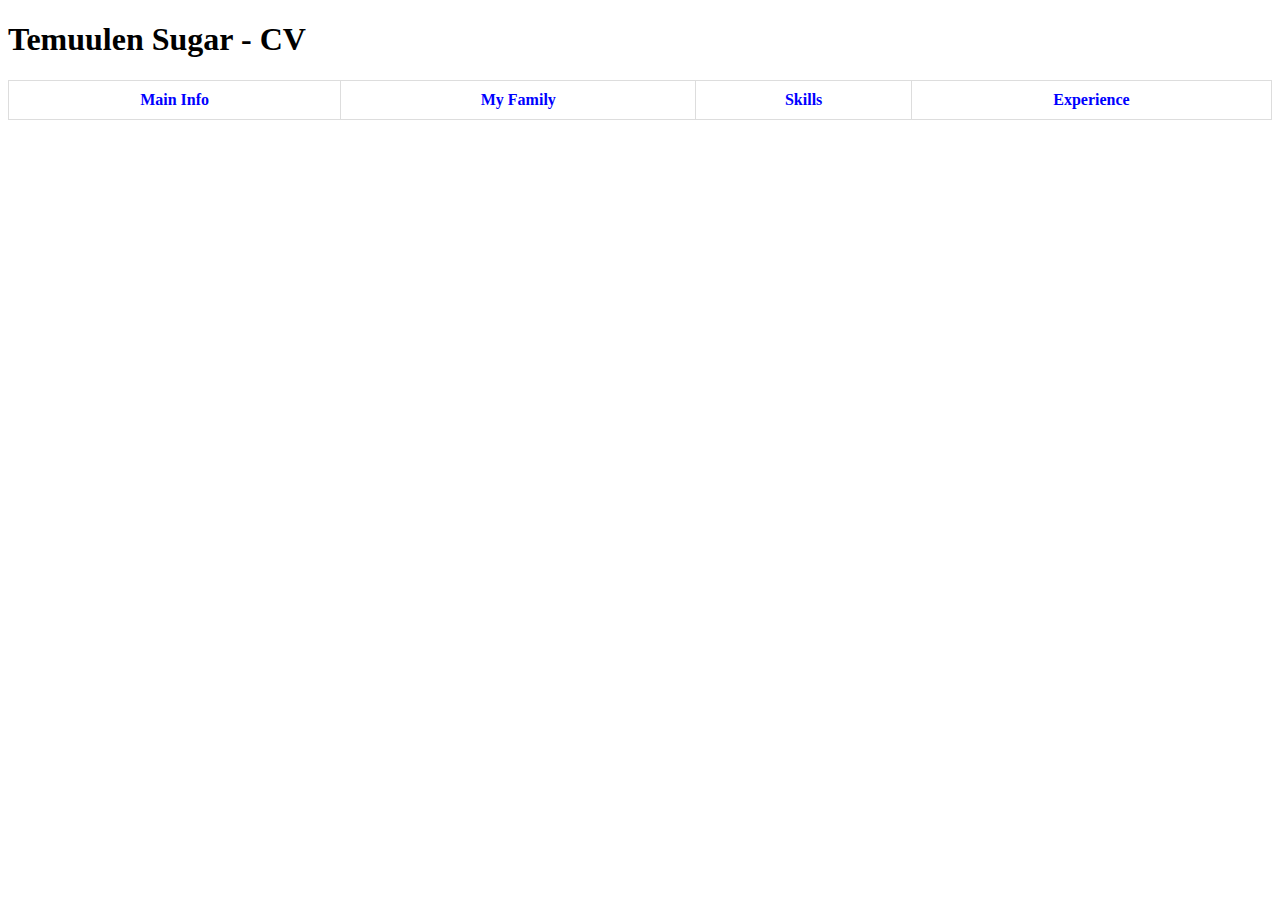
==== index.html @ c97900fe "index" ====
<!DOCTYPE html>
<html lang="en">
<head>
    <meta charset="UTF-8">
    <meta name="viewport" content="width=device-width, initial-scale=1.0">
    <title>Temuulen Sugar - CV</title>
    <style>
        table {
            border-collapse: collapse;
            width: 100%;
        }
        th, td {
            padding: 10px;
            border: 1px solid #ddd;
        }
        a {
            text-decoration: none;
            color: blue;
        }
    </style>
</head>
<body>
    <h1>Temuulen Sugar - CV</h1>
    <table>
        <tr>
            <th><a href="main_info.html">Main Info</a></th>
            <th><a href="family.html">My Family</a></th>
            <th><a href="skills.html">Skills</a></th>
            <th><a href="experience.html">Experience</a></th>
        </tr>
    </table>
</body>
</html>
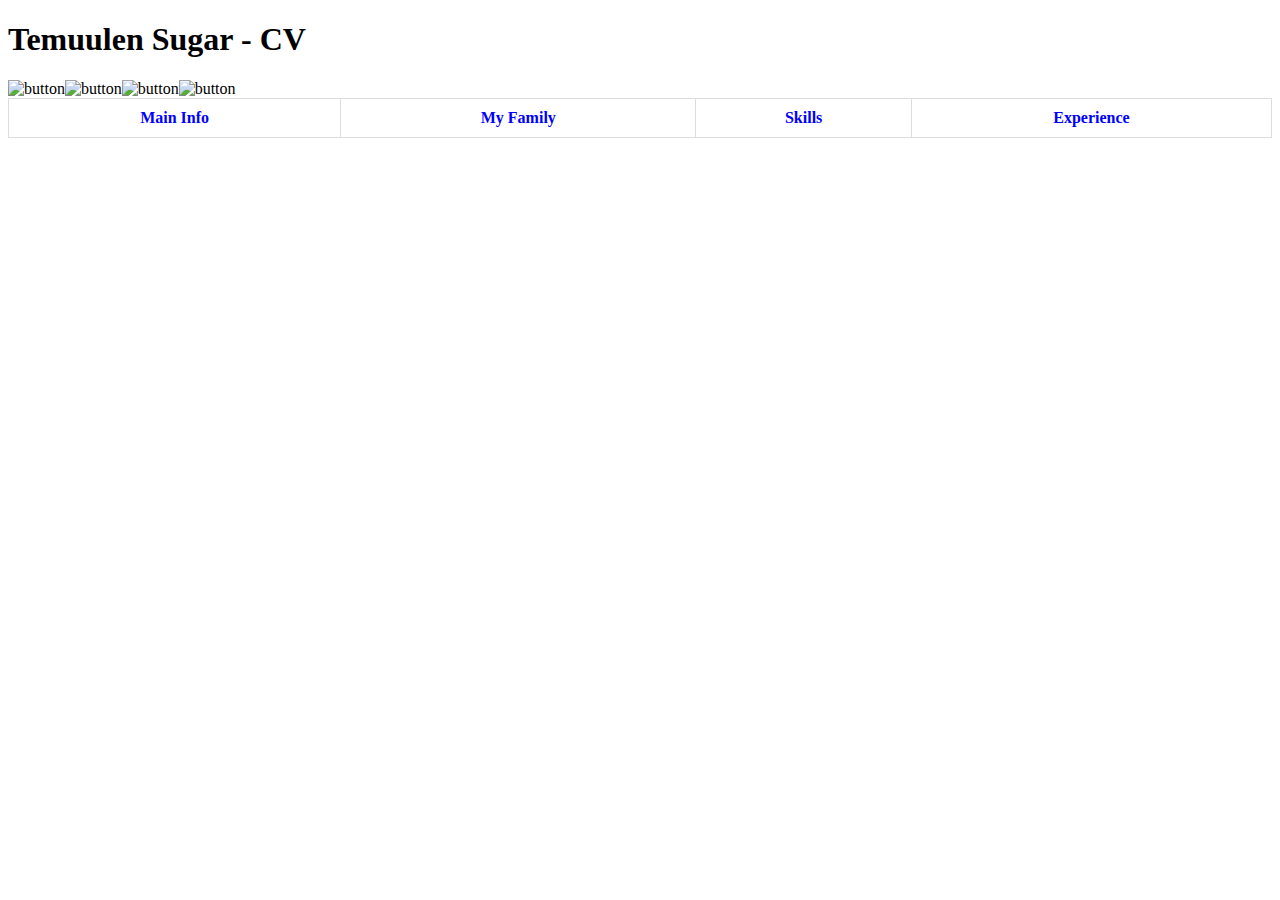
==== commit 74c331ae: "Update" ====
--- a/index.html
+++ b/index.html
@@ -24,9 +24,13 @@
     <table>
         <tr>
             <th><a href="main_info.html">Main Info</a></th>
+                <img src=""button/button.png" width="65" height="50" alt="button">
             <th><a href="family.html">My Family</a></th>
+                <img src=""button/button.png" width="65" height="50" alt="button">
             <th><a href="skills.html">Skills</a></th>
+                <img src=""button/button.png" width="65" height="50" alt="button">
             <th><a href="experience.html">Experience</a></th>
+                <img src=""button/button.png" width="65" height="50" alt="button">
         </tr>
     </table>
 </body>
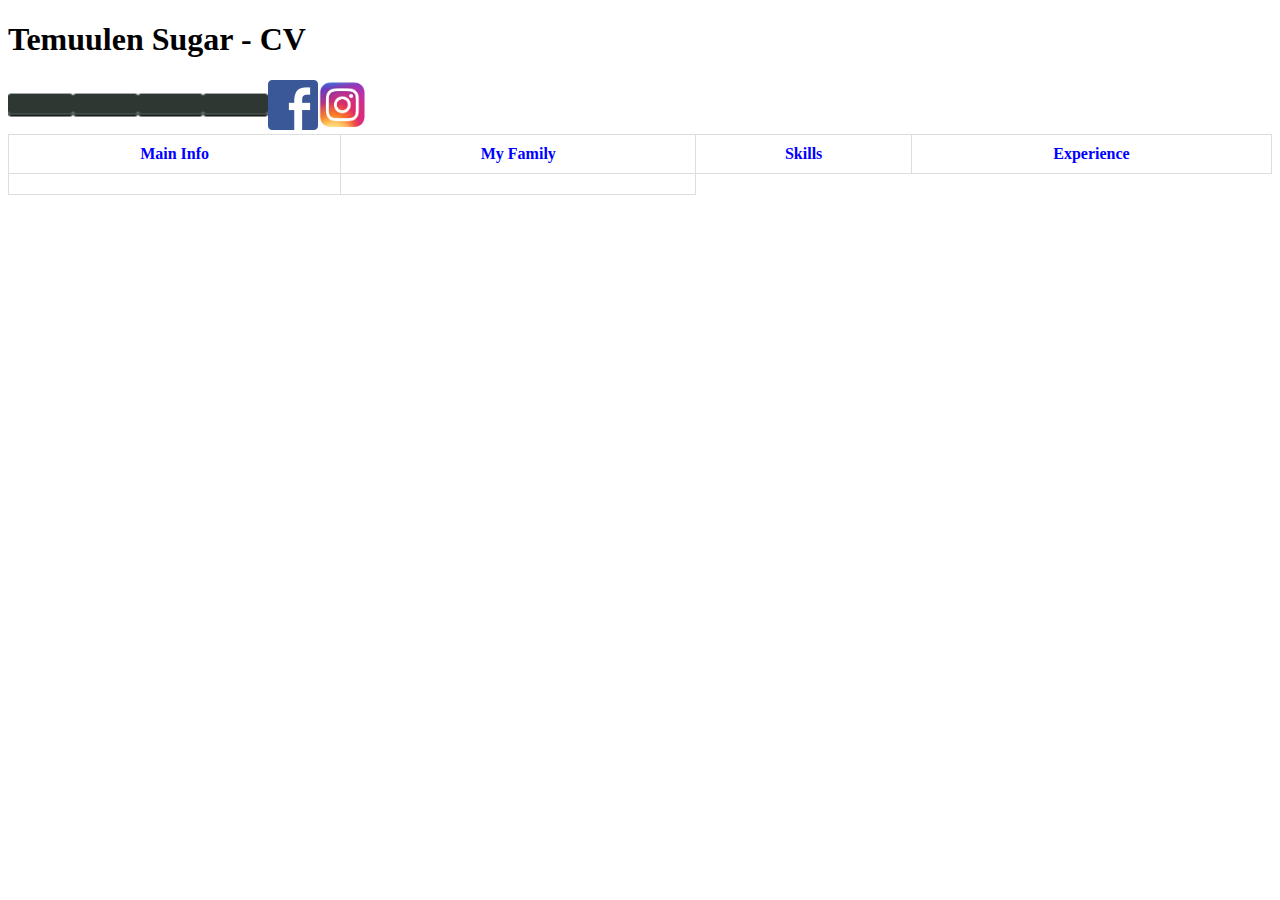
==== commit 07978d37: "add" ====
--- a/index.html
+++ b/index.html
@@ -24,14 +24,20 @@
     <table>
         <tr>
             <th><a href="main_info.html">Main Info</a></th>
-                <img src=""button/button.png" width="65" height="50" alt="button">
+                <img src="button.png" width="65" height="50" alt="button">
             <th><a href="family.html">My Family</a></th>
-                <img src=""button/button.png" width="65" height="50" alt="button">
+                <img src="button.png" width="65" height="50" alt="button">
             <th><a href="skills.html">Skills</a></th>
-                <img src=""button/button.png" width="65" height="50" alt="button">
+                <img src="button.png" width="65" height="50" alt="button">
             <th><a href="experience.html">Experience</a></th>
-                <img src=""button/button.png" width="65" height="50" alt="button">
+                <img src="button.png" width="65" height="50" alt="button">
         </tr>
+       <tr>
+            <th><a href="https://www.facebook.com/profile.php?id=100087910762087"></a></th>
+                <img src="fb.png" width="50" height="50" alt="Fb">
+            <th><a href="https://www.instagram.com/2w3ird4u/"></a></th>
+                <img src="ig.png" width="50" height="50" alt="Ig">
+       </tr> 
     </table>
 </body>
 </html>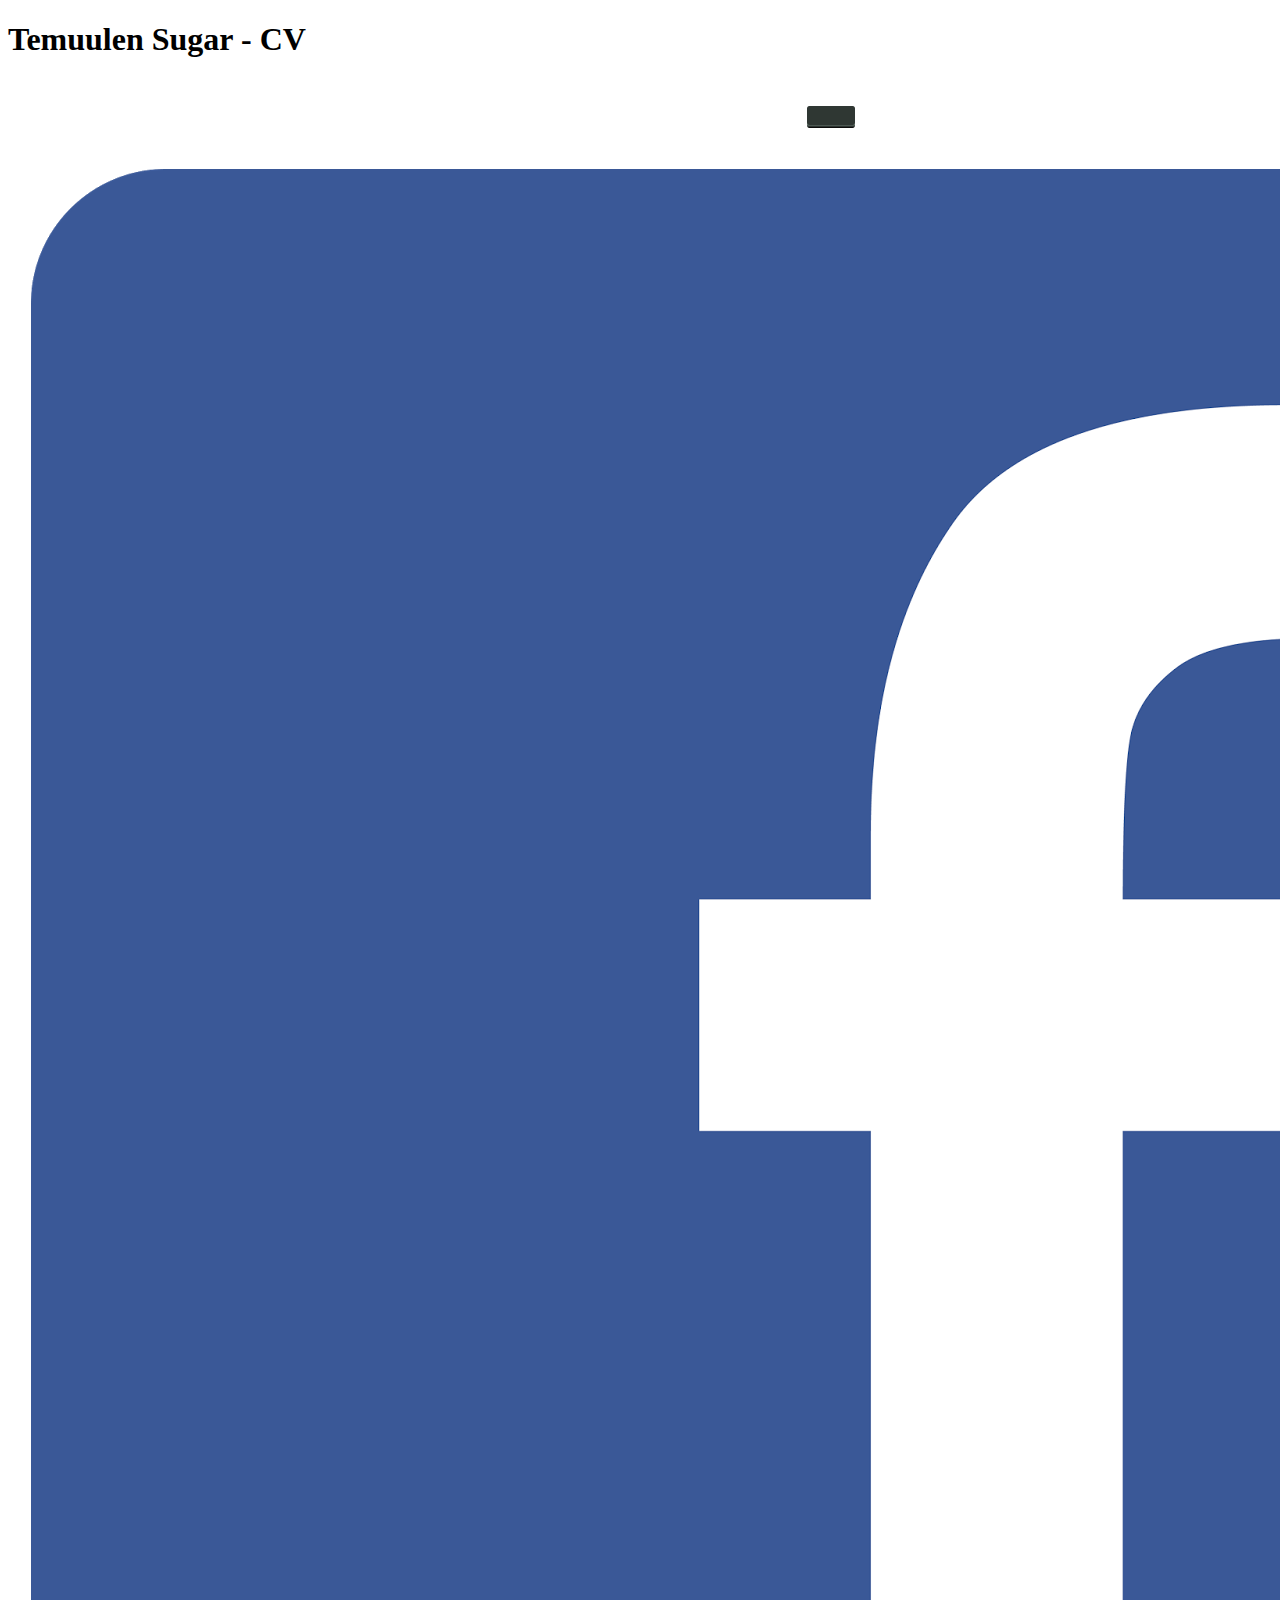
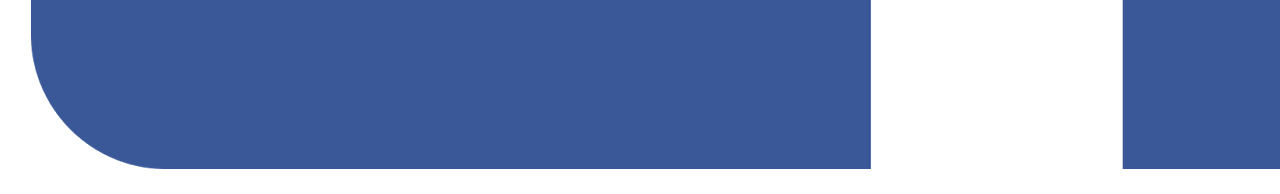
==== commit c7667d3b: "hmm" ====
--- a/index.html
+++ b/index.html
@@ -1,43 +1,23 @@
 <!DOCTYPE html>
 <html lang="en">
 <head>
-    <meta charset="UTF-8">
-    <meta name="viewport" content="width=device-width, initial-scale=1.0">
-    <title>Temuulen Sugar - CV</title>
-    <style>
-        table {
-            border-collapse: collapse;
-            width: 100%;
-        }
-        th, td {
-            padding: 10px;
-            border: 1px solid #ddd;
-        }
-        a {
-            text-decoration: none;
-            color: blue;
-        }
-    </style>
+  <meta charset="UTF-8">
+  <meta name="viewport" content="width=device-width, initial-scale=1.0">
+  <title>Temuulen Sugar - CV</title>
 </head>
 <body>
-    <h1>Temuulen Sugar - CV</h1>
-    <table>
-        <tr>
-            <th><a href="main_info.html">Main Info</a></th>
-                <img src="button.png" width="65" height="50" alt="button">
-            <th><a href="family.html">My Family</a></th>
-                <img src="button.png" width="65" height="50" alt="button">
-            <th><a href="skills.html">Skills</a></th>
-                <img src="button.png" width="65" height="50" alt="button">
-            <th><a href="experience.html">Experience</a></th>
-                <img src="button.png" width="65" height="50" alt="button">
-        </tr>
-       <tr>
-            <th><a href="https://www.facebook.com/profile.php?id=100087910762087"></a></th>
-                <img src="fb.png" width="50" height="50" alt="Fb">
-            <th><a href="https://www.instagram.com/2w3ird4u/"></a></th>
-                <img src="ig.png" width="50" height="50" alt="Ig">
-       </tr> 
-    </table>
+  <h1>Temuulen Sugar - CV</h1>
+  <table>
+    <tr>
+      <th><a href="main_info.html"><img src="button.png" alt="Main Info" style="border: none; padding: 10px 20px;"></a></th>
+      <th><a href="family.html"><img src="button.png" alt="My Family" style="border: none; padding: 10px 20px;"></a></th>
+      <th><a href="skills.html"><img src="button.png" alt="Skills" style="border: none; padding: 10px 20px;"></a></th>
+      <th><a href="experience.html"><img src="button.png" alt="Experience" style="border: none; padding: 10px 20px;"></a></th>
+    </tr>
+    <tr>
+      <th><a href="https://www.facebook.com/profile.php?id=100087910762087"><img src="fb.png" alt="Facebook" style="border: none; padding: 10px 20px;"></a></th>
+      <th><a href="https://www.instagram.com/2w3ird4u/"><img src="ig.png" alt="Instagram" style="border: none; padding: 10px 20px;"></a></th>
+    </tr>
+  </table>
 </body>
 </html>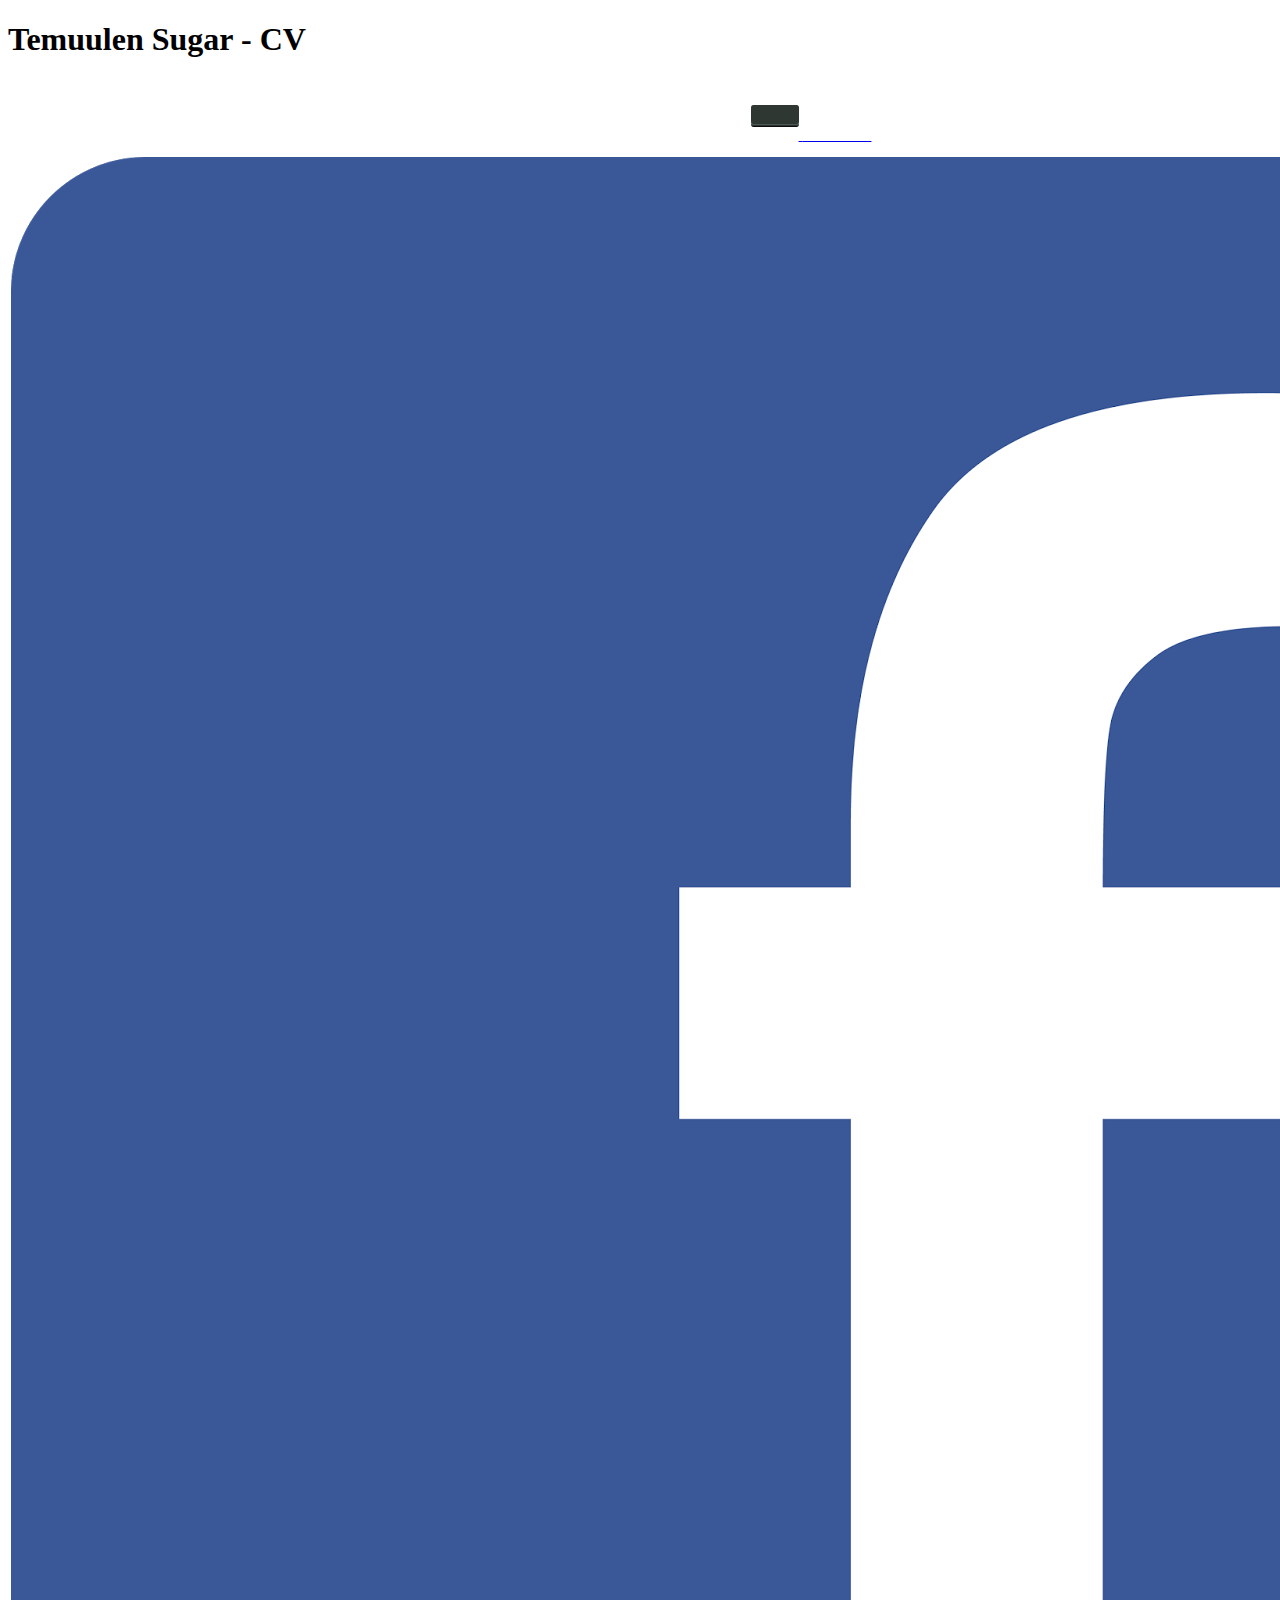
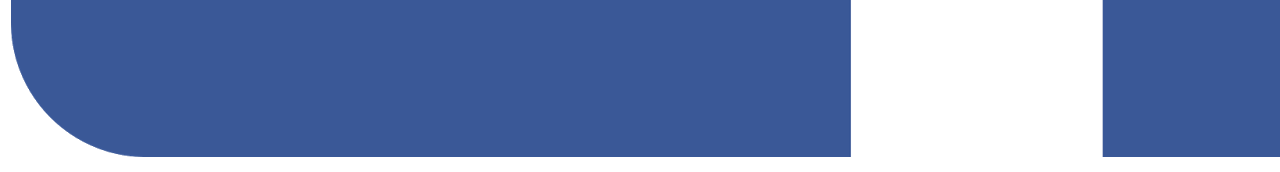
==== commit 9ba1ce85: "n" ====
--- a/index.html
+++ b/index.html
@@ -1,23 +1,23 @@
 <!DOCTYPE html>
 <html lang="en">
 <head>
-  <meta charset="UTF-8">
-  <meta name="viewport" content="width=device-width, initial-scale=1.0">
-  <title>Temuulen Sugar - CV</title>
+    <meta charset="UTF-8">
+    <meta name="viewport" content="width=device-width, initial-scale=1.0">
+    <title>Temuulen Sugar - CV</title>
 </head>
 <body>
-  <h1>Temuulen Sugar - CV</h1>
-  <table>
-    <tr>
-      <th><a href="main_info.html"><img src="button.png" alt="Main Info" style="border: none; padding: 10px 20px;"></a></th>
-      <th><a href="family.html"><img src="button.png" alt="My Family" style="border: none; padding: 10px 20px;"></a></th>
-      <th><a href="skills.html"><img src="button.png" alt="Skills" style="border: none; padding: 10px 20px;"></a></th>
-      <th><a href="experience.html"><img src="button.png" alt="Experience" style="border: none; padding: 10px 20px;"></a></th>
-    </tr>
-    <tr>
-      <th><a href="https://www.facebook.com/profile.php?id=100087910762087"><img src="fb.png" alt="Facebook" style="border: none; padding: 10px 20px;"></a></th>
-      <th><a href="https://www.instagram.com/2w3ird4u/"><img src="ig.png" alt="Instagram" style="border: none; padding: 10px 20px;"></a></th>
-    </tr>
-  </table>
+    <h1>Temuulen Sugar - CV</h1>
+    <table>
+        <tr>
+            <th><a href="main_info.html"><img src="button.png" alt="Main Info"> <span style="color: white;">Main Info</span></a></th>
+            <th><a href="family.html"><img src="button.png" alt="My Family"> <span style="color: white;">My Family</span></a></th>
+            <th><a href="skills.html"><img src="button.png" alt="Skills"> <span style="color: white;">Skills</span></a></th>
+            <th><a href="experience.html"><img src="button.png" alt="Experience"> <span style="color: white;">Experience</span></a></th>
+        </tr>
+        <tr>
+            <th><a href="https://www.facebook.com/profile.php?id=100087910762087"><img src="fb.png" alt="Facebook"></a></th>
+            <th><a href="https://www.instagram.com/2w3ird4u/"><img src="ig.png" alt="Instagram"></a></th>
+        </tr>
+    </table>
 </body>
 </html>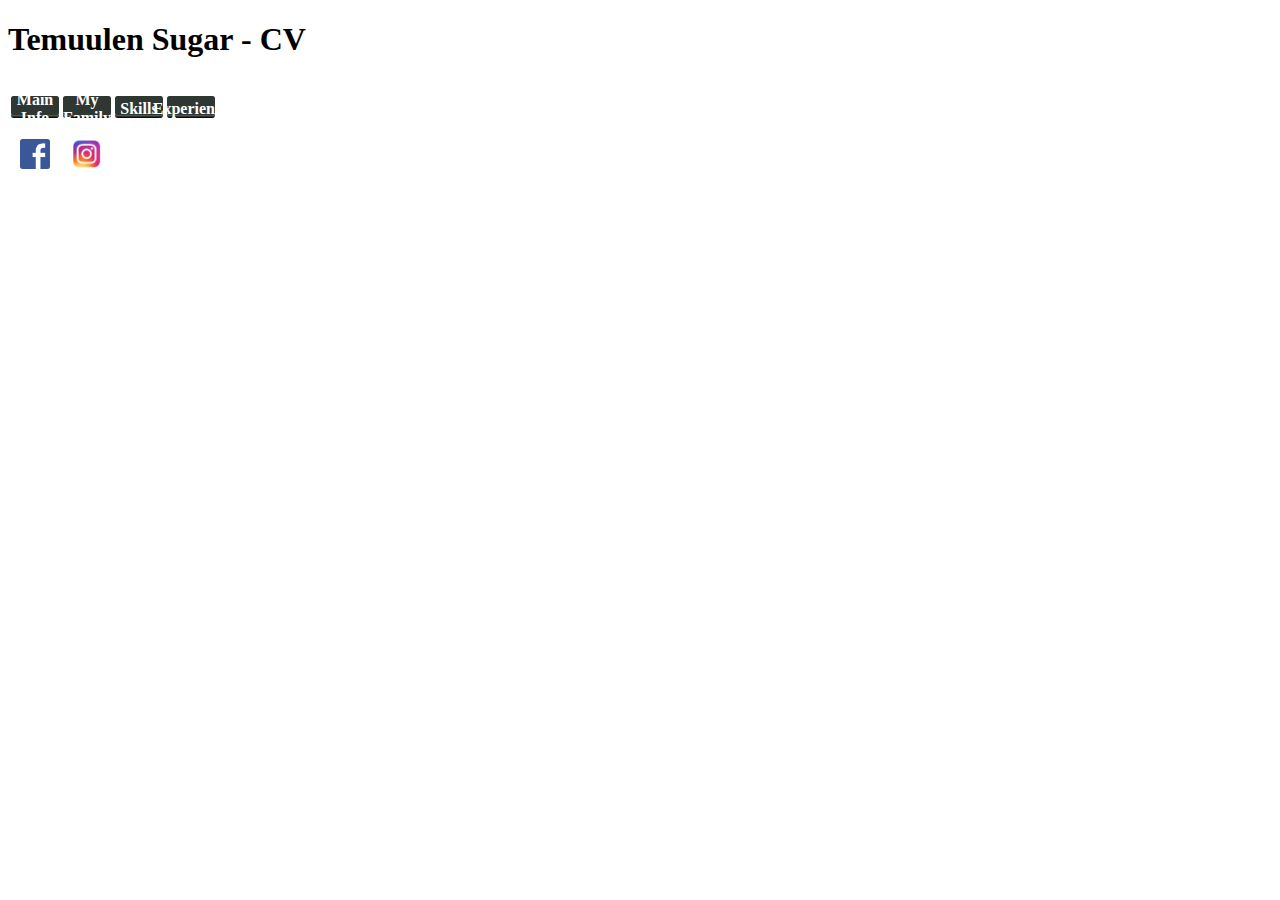
==== commit edf55dd7: "m" ====
--- a/index.html
+++ b/index.html
@@ -9,14 +9,22 @@
     <h1>Temuulen Sugar - CV</h1>
     <table>
         <tr>
-            <th><a href="main_info.html"><img src="button.png" alt="Main Info"> <span style="color: white;">Main Info</span></a></th>
-            <th><a href="family.html"><img src="button.png" alt="My Family"> <span style="color: white;">My Family</span></a></th>
-            <th><a href="skills.html"><img src="button.png" alt="Skills"> <span style="color: white;">Skills</span></a></th>
-            <th><a href="experience.html"><img src="button.png" alt="Experience"> <span style="color: white;">Experience</span></a></th>
+            <th style="position: relative;">
+                <a href="main_info.html"><img src="button.png" alt="Main Info"> <span style="position: absolute; top: 50%; left: 50%; transform: translate(-50%, -50%); color: white;">Main Info</span></a>
+            </th>
+            <th style="position: relative;">
+                <a href="family.html"><img src="button.png" alt="My Family"> <span style="position: absolute; top: 50%; left: 50%; transform: translate(-50%, -50%); color: white;">My Family</span></a>
+            </th>
+            <th style="position: relative;">
+                <a href="skills.html"><img src="button.png" alt="Skills"> <span style="position: absolute; top: 50%; left: 50%; transform: translate(-50%, -50%); color: white;">Skills</span></a>
+            </th>
+            <th style="position: relative;">
+                <a href="experience.html"><img src="button.png" alt="Experience"> <span style="position: absolute; top: 50%; left: 50%; transform: translate(-50%, -50%); color: white;">Experience</span></a>
+            </th>
         </tr>
         <tr>
-            <th><a href="https://www.facebook.com/profile.php?id=100087910762087"><img src="fb.png" alt="Facebook"></a></th>
-            <th><a href="https://www.instagram.com/2w3ird4u/"><img src="ig.png" alt="Instagram"></a></th>
+            <th><a href="https://www.facebook.com/profile.php?id=100087910762087"><img src="fb.png" alt="Facebook" width="30" height="30"></a></th>
+            <th><a href="https://www.instagram.com/2w3ird4u/"><img src="ig.png" alt="Instagram"width="30" height="30"></a></th>
         </tr>
     </table>
 </body>
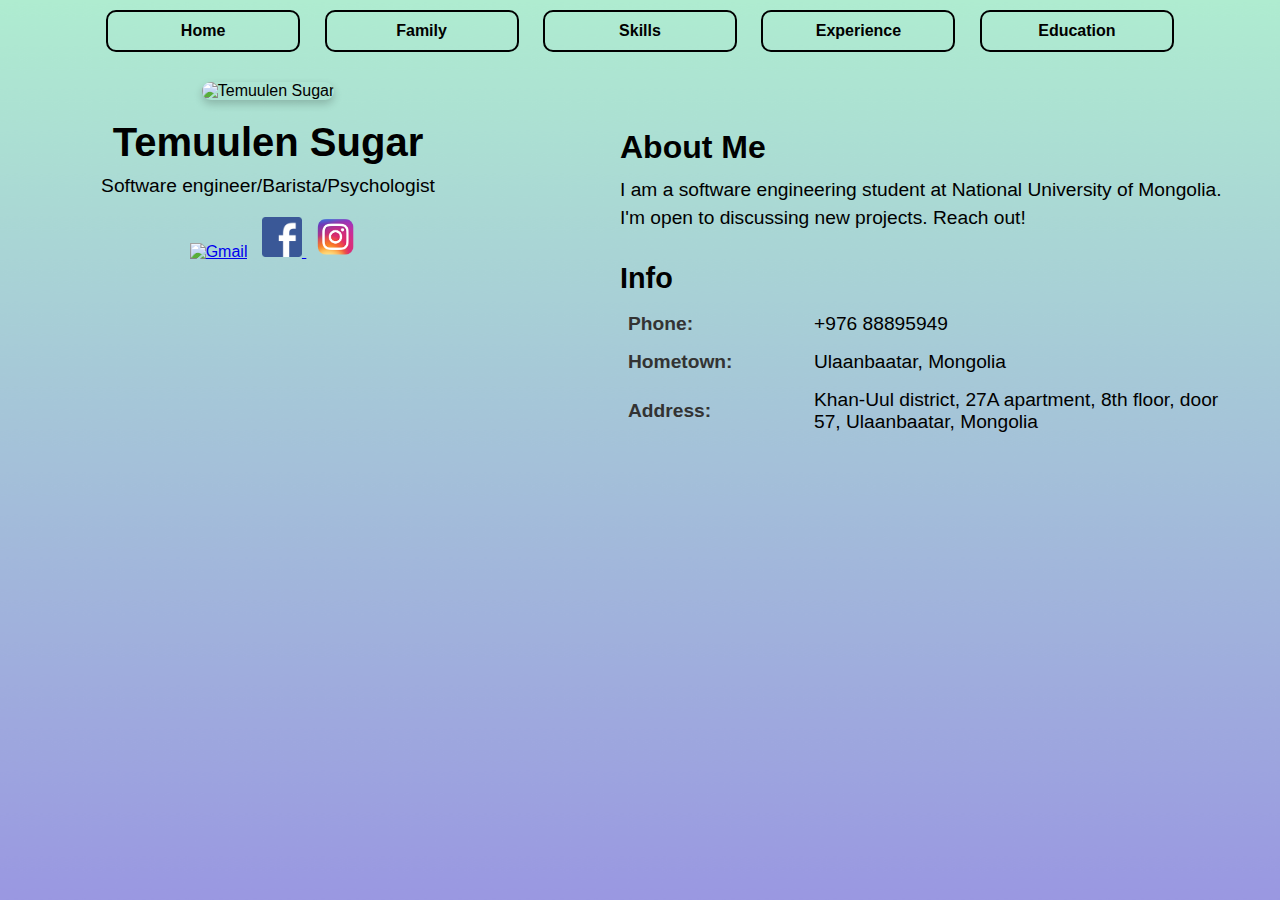
==== commit a932e2f1: "hmm" ====
--- a/index.html
+++ b/index.html
@@ -3,29 +3,58 @@
 <head>
     <meta charset="UTF-8">
     <meta name="viewport" content="width=device-width, initial-scale=1.0">
-    <title>Temuulen Sugar - CV</title>
+    <title>Temuulen Sugar's - CV</title>
+    <link rel="stylesheet" href="style.css">
 </head>
 <body>
-    <h1>Temuulen Sugar - CV</h1>
-    <table>
-        <tr>
-            <th style="position: relative;">
-                <a href="main_info.html"><img src="button.png" alt="Main Info"> <span style="position: absolute; top: 50%; left: 50%; transform: translate(-50%, -50%); color: white;">Main Info</span></a>
-            </th>
-            <th style="position: relative;">
-                <a href="family.html"><img src="button.png" alt="My Family"> <span style="position: absolute; top: 50%; left: 50%; transform: translate(-50%, -50%); color: white;">My Family</span></a>
-            </th>
-            <th style="position: relative;">
-                <a href="skills.html"><img src="button.png" alt="Skills"> <span style="position: absolute; top: 50%; left: 50%; transform: translate(-50%, -50%); color: white;">Skills</span></a>
-            </th>
-            <th style="position: relative;">
-                <a href="experience.html"><img src="button.png" alt="Experience"> <span style="position: absolute; top: 50%; left: 50%; transform: translate(-50%, -50%); color: white;">Experience</span></a>
-            </th>
-        </tr>
-        <tr>
-            <th><a href="https://www.facebook.com/profile.php?id=100087910762087"><img src="fb.png" alt="Facebook" width="30" height="30"></a></th>
-            <th><a href="https://www.instagram.com/2w3ird4u/"><img src="ig.png" alt="Instagram"width="30" height="30"></a></th>
-        </tr>
-    </table>
+    <body>
+        <nav>
+            <a href="index.html" class="nav-button">Home</a>
+            <a href="family.html" class="nav-button">Family</a>
+            <a href="skills.html" class="nav-button">Skills</a>
+            <a href="experience.html" class="nav-button">Experience</a>
+            <a href="education.html" class="nav-button">Education</a>
+        </nav>
+        <div class="container">
+            <div class="left-column">
+                <img src="pro.JPG" alt="Temuulen Sugar" class="profile-pic">
+        <h1>Temuulen Sugar</h1>
+        <p>Software engineer/Barista/Psychologist</p>
+        <div class="social-links">
+            <a href="mailto:that.u.sir.name@gmail.com" target="_blank">
+                <img src="gmail.png" alt="Gmail" class="social-icon"></a>
+            <a href="https://www.facebook.com/profile.php?id=100087910762087" target="_blank">
+                <img src="fb.png" alt="Facebook" class="social-icon">
+            </a>
+            <a href="https://www.instagram.com/2w3ird4u/" target="_blank">
+                <img src="ig.png" alt="Instagram" class="social-icon">
+            </a>
+        </div>
+    </div>
+
+    <div class="right-column">
+        <h2>About Me</h2>
+        <p>
+            I am a software engineering student at National University of Mongolia. I'm open to discussing new projects. Reach out!
+        </p>
+        <div class="main-info">
+            <h3>Info</h3>
+            <table>
+                <tr>
+                    <th>Phone:</th>
+                    <td>+976 88895949</td>
+                </tr>
+                <tr>
+                    <th>Hometown:</th>
+                    <td>Ulaanbaatar, Mongolia</td>
+                </tr>
+                <tr>
+                    <th>Address:</th>
+                    <td>Khan-Uul district, 27A apartment, 8th floor, door 57, Ulaanbaatar, Mongolia</td>
+                </tr>
+            </table>
+        </div>
+    </div>
+</div>
 </body>
 </html>--- a/style.css
+++ b/style.css
@@ -0,0 +1,164 @@
+﻿body {
+    background-image: url('bgd.png');
+    background-size: cover;       
+    background-position: center;  
+    background-attachment: fixed; 
+    background-repeat: no-repeat; 
+    font-family: Arial, sans-serif;
+    margin: 0;
+    padding: 0;
+}
+
+.container {
+    display: flex;
+    justify-content: space-between;
+    padding: 20px;
+}
+
+.left-column {
+    width: 40%;
+    text-align: center;
+}
+
+.profile-pic {
+    width: 100%;
+    max-width: 400px; 
+    height: auto;
+    border-radius: 25px; 
+    margin-bottom: 20px;
+    box-shadow: 0 4px 8px rgba(0, 0, 0, 0.2); 
+}
+
+h1 {
+    font-size: 2.5em;
+    margin: 0;
+}
+
+p {
+    margin: 10px 0;
+    font-size: 1.2em;
+}
+
+.social-links {
+    margin-top: 20px; 
+}
+
+.social-links a {
+    margin-left: 10px;
+}
+
+.social-icon {
+    width: 40px;
+    height: 40px;
+    object-fit: contain;
+}
+
+.social-icon:hover {
+    opacity: 0.7;
+}
+
+.right-column {
+    width: 50%;
+    padding: 20px;
+    border-radius: 10px;
+}
+
+.right-column h2 {
+    font-size: 2em;
+    margin-bottom: 10px;
+}
+
+.right-column p {
+    font-size: 1.2em;
+    line-height: 1.5;
+}
+
+.main-info {
+    margin-top: 20px;
+}
+
+.main-info h3 {
+    font-size: 1.8em;
+    margin-bottom: 10px;
+}
+
+table {
+    width: 100%;
+    border-collapse: collapse;
+    margin-bottom: 20px;
+}
+
+th, td {
+    text-align: left;
+    padding: 8px;
+    font-size: 1.2em;
+    vertical-align: middle;
+}
+
+th {
+    width: 30%;
+    color: #333;
+    white-space: nowrap;
+}
+
+td a {
+    color: #3498db;
+    text-decoration: none;
+}
+
+td a:hover {
+    text-decoration: underline;
+}
+
+.family-photo {
+    width: 150px;  
+    height: 150px; 
+    object-fit: cover; 
+    border-radius: 10px; 
+    margin: 10px auto; 
+    display: block;
+}
+td.description-column {
+    width: 50%; 
+    white-space: nowrap; 
+    overflow: hidden; 
+    text-overflow: ellipsis; 
+}
+
+.nav-button {
+    display: inline-block;
+    width: 150px;
+    padding: 10px 20px;
+    text-align: center;
+    border: 2px solid black;
+    border-radius: 10px;
+    text-decoration: none;
+    color: black;
+    font-weight: bold;
+    margin: 10px;
+    cursor: pointer;
+}
+
+.nav-button:hover {
+    background-color: #f0f0f0;
+    color: black;
+}
+
+nav {
+    text-align: center;
+    margin: 0; 
+    padding: 0; 
+    position: relative; 
+    z-index: 10;
+}
+
+nav a {
+    margin: 0 5px; 
+    text-decoration: none;
+    color: #000; 
+
+    border: 1px solid #000; 
+    padding: 10px 20px;
+    border-radius: 10px; 
+    display: inline-block; 
+}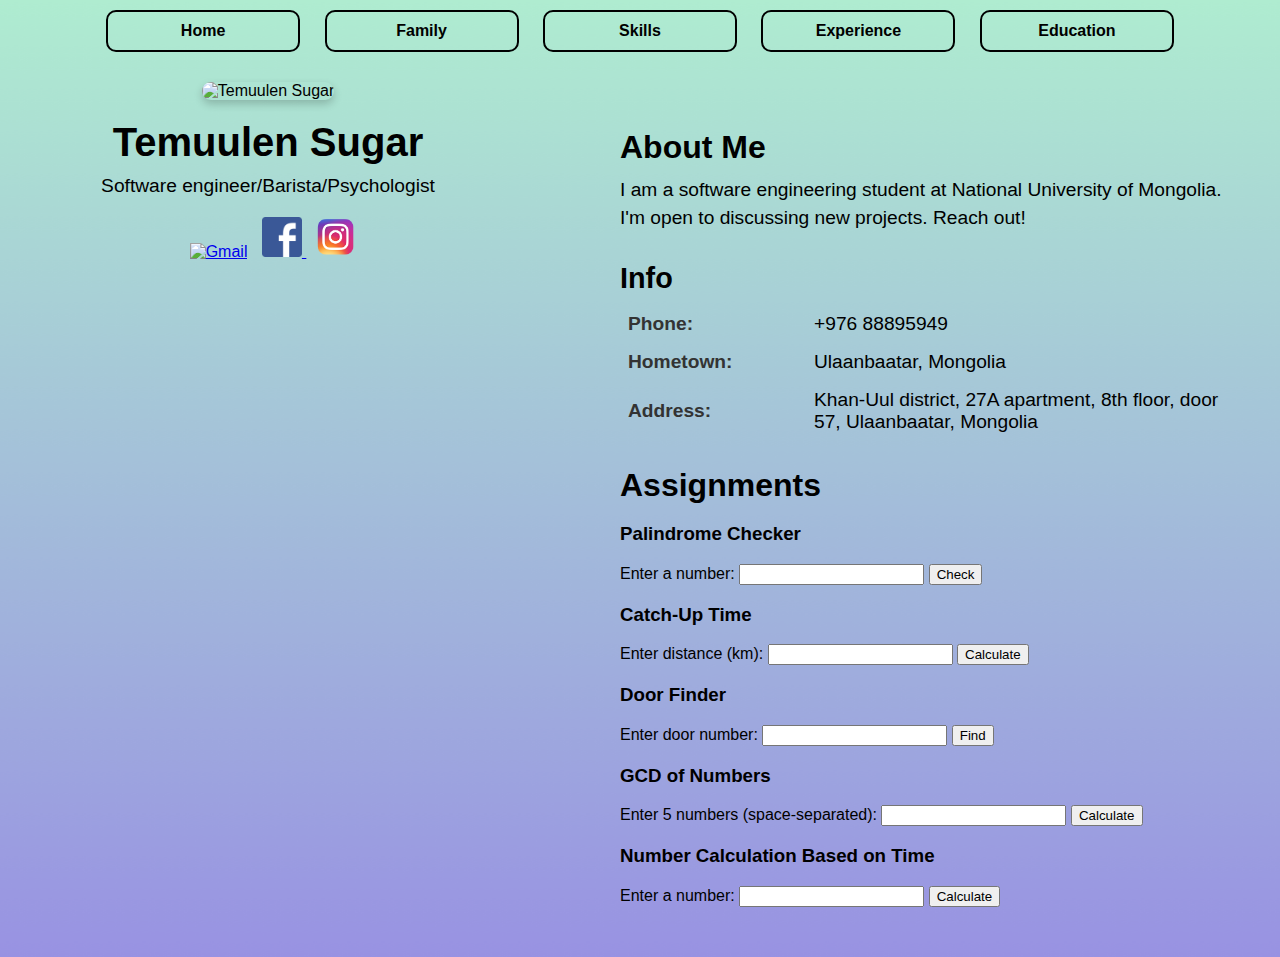
==== commit f95194aa: "m" ====
--- a/index.html
+++ b/index.html
@@ -54,7 +54,56 @@
                 </tr>
             </table>
         </div>
+        <div id="assignments">
+            <h2>Assignments</h2>
+        
+            <!-- Assignment 1 -->
+            <div id="assignment1">
+                <h3>Palindrome Checker</h3>
+                <label for="palindromeInput">Enter a number:</label>
+                <input type="number" id="palindromeInput">
+                <button onclick="checkPalindrome()">Check</button>
+                <p id="palindromeResult"></p>
+            </div>
+        
+            <!-- Assignment 2 -->
+            <div id="assignment2">
+                <h3>Catch-Up Time</h3>
+                <label for="distanceInput">Enter distance (km):</label>
+                <input type="number" id="distanceInput" step="0.01">
+                <button onclick="calculateCatchUpTime()">Calculate</button>
+                <p id="catchUpResult"></p>
+            </div>
+        
+            <!-- Assignment 3 -->
+            <div id="assignment3">
+                <h3>Door Finder</h3>
+                <label for="doorInput">Enter door number:</label>
+                <input type="number" id="doorInput">
+                <button onclick="findDoorLocation()">Find</button>
+                <p id="doorResult"></p>
+            </div>
+        
+            <!-- Assignment 4 -->
+            <div id="assignment4">
+                <h3>GCD of Numbers</h3>
+                <label for="gcdInput">Enter 5 numbers (space-separated):</label>
+                <input type="text" id="gcdInput">
+                <button onclick="calculateGCD()">Calculate</button>
+                <p id="gcdResult"></p>
+            </div>
+        
+            <!-- Assignment 5 -->
+            <div id="assignment5">
+                <h3>Number Calculation Based on Time</h3>
+                <label for="timeInput">Enter a number:</label>
+                <input type="number" id="timeInput">
+                <button onclick="calculateByTime()">Calculate</button>
+                <p id="timeResult"></p>
+            </div>
+        </div>        
     </div>
 </div>
+    <script src="scripts.js"></script>
 </body>
 </html>